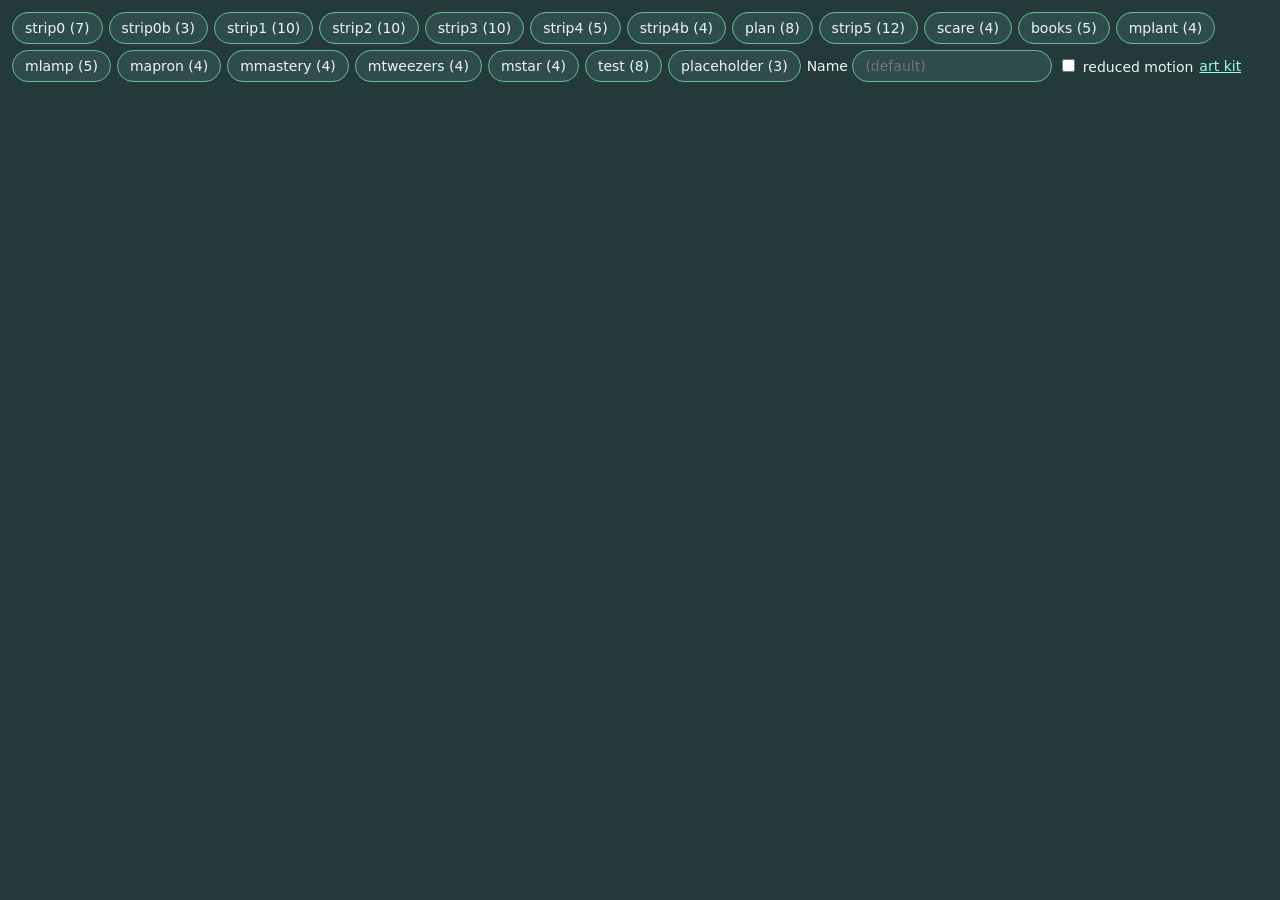
==== comic-test.html @ db4a8c8f "v51: owner answers to the story audit (D32) Co-Authored-By: Claude Opus 5.5 <noreply@anthropic.com>" ====
<!doctype html>
<html lang="en">
<head>
<meta charset="utf-8">
<meta name="viewport" content="width=device-width, initial-scale=1">
<title>Comic test</title>
<link rel="stylesheet" href="css/comic.css">
<style>
  /* Developer page (T4.1): pick a strip and play it. Turn the phone (or resize the window) to see the reflow.
     Options: ?strip=<id>, ?name=<player name>, ?still (reduced motion), ?step=<n> (jump ahead, for screenshots). */
  body { margin: 0; padding: 12px; background: #23393a; color: #eef6f4; font: 14px/1.3 system-ui, sans-serif; }
  .bar { display: flex; flex-wrap: wrap; gap: 6px; align-items: center; }
  .bar button, .bar input { font: inherit; padding: 6px 12px; border-radius: 16px; border: 1px solid #6b9; background: #2f4c4d; color: inherit; }
  .bar button { cursor: pointer; }
  #log { white-space: pre-wrap; color: #ffd27a; }
  /* ?kit: the art kit preview (add &mouth to see where bubble tails point) */
  .kit-row { display: flex; flex-wrap: wrap; gap: 8px; }
  .kit-row figure { margin: 0; background: #fdf3e7; border-radius: 8px; padding: 4px; color: #2a211d; text-align: center; }
  .kit-row svg { display: block; height: auto; }
  h3 { margin: 14px 0 6px; font-size: 14px; }
</style>
</head>
<body>
<div class="bar" id="bar">
  <label>Name <input id="name" maxlength="20" placeholder="(default)"></label>
  <label><input type="checkbox" id="still"> reduced motion</label>
</div>
<p id="log"></p>
<div id="kit"></div>
<script type="module">
// Developer page: lists the strips, checks each one against the string table, sound table and art kit, and plays it.
import { loadStrings, hasString, t } from './js/core/strings.js';
import { createSound } from './js/core/sound.js';
import { SOUND_TABLE } from './js/core/soundTable.js';
import { playComic } from './js/game/comic.js';
import { validateStrip } from './js/game/comic-logic.js';
import { STRIP as placeholder } from './js/data/comics/placeholder-strip.js';
import { STRIP as testStrip } from './js/data/comics/test-strip.js';
import { STRIP as strip0, STRIP_BAN as strip0b } from './js/data/comics/strip-0.js';
import { STRIP as strip1 } from './js/data/comics/strip-1.js';
import { STRIP as strip2 } from './js/data/comics/strip-2.js';
import { STRIP as strip3 } from './js/data/comics/strip-3.js';
import { STRIP as strip4, STRIP_IDEA as strip4b } from './js/data/comics/strip-4.js';
import { STRIP as strip5 } from './js/data/comics/strip-5.js';
import { STRIP as plan } from './js/data/comics/strip-plan.js';
import { STRIP as books } from './js/data/comics/strip-books.js';
import { STRIP as mplant } from './js/data/comics/strip-mplant.js';
import { STRIP as mlamp } from './js/data/comics/strip-mlamp.js';
import { STRIP as mmastery } from './js/data/comics/strip-mmastery.js';
import { STRIP as mapron } from './js/data/comics/strip-mapron.js';
import { STRIP as mtweezers } from './js/data/comics/strip-mtweezers.js';
import { STRIP as mstar } from './js/data/comics/strip-mstar.js';
import { STRIP as scare } from './js/data/comics/strip-scare.js';
import { ARTS, EXPRESSIONS, POSES, OUTFITS, CHARACTERS, checkArtLayer, dressHeroine, studioKit } from './js/game/comic-art.js';

const STRIPS = [strip0, strip0b, strip1, strip2, strip3, strip4, strip4b, plan, strip5, scare, books, mplant, mlamp, mapron, mmastery, mtweezers, mstar, testStrip, placeholder]; // add new strips here to see them in the chooser
const params = new URLSearchParams(location.search);

/**
 * One preview tile: an SVG with some art layers and a small label under it.
 * @param {HTMLElement} row where to add it
 * @param {string} label caption (developer page only, not game text)
 * @param {number} w drawing width
 * @param {number} h drawing height
 * @param {object[]} layers art layers as in a strip
 * @returns {void}
 */
function tile(row, label, w, h, layers) {
  const fig = document.createElement('figure');
  const svg = document.createElementNS('http://www.w3.org/2000/svg', 'svg');
  svg.setAttribute('viewBox', `0 0 ${w} ${h}`);
  svg.style.width = `${w * 0.22 * Number(params.get('zoom') ?? 1)}px`;
  for (const l of layers) {
    const r = ARTS[l.art](l);
    svg.appendChild(r.node ?? r);
    if (r.mouth && params.has('mouth')) {
      const dot = document.createElementNS('http://www.w3.org/2000/svg', 'circle');
      for (const [k, v] of Object.entries({ cx: r.mouth[0], cy: r.mouth[1], r: 8, fill: 'red' })) dot.setAttribute(k, v);
      svg.appendChild(dot);
    }
  }
  const cap = document.createElement('figcaption');
  cap.textContent = label;
  fig.append(svg, cap);
  row.appendChild(fig);
}

/** The art kit preview (?kit): every expression, pose and outfit of the cast, and the props. @returns {void} */
function showKit() {
  const kit = document.getElementById('kit');
  /** A titled row of tiles. @param {string} title row name @returns {HTMLElement} the row */
  const row = (title) => {
    const h = document.createElement('h3');
    h.textContent = title;
    const r = document.createElement('div');
    r.className = 'kit-row';
    if (!params.get('rows') || title.includes(params.get('rows'))) kit.append(h, r); // &rows=husband shows only those rows
    return r;
  };
  for (const who of Object.keys(CHARACTERS)) {
    const r = row(`${who}: expressions`);
    for (const expr of Object.keys(EXPRESSIONS)) tile(r, expr, 400, 420, [{ art: who, x: 200, y: 430, pose: 'bust', expr, look: 1 }]);
  }
  for (const who of Object.keys(CHARACTERS)) {
    const r = row(`${who}: poses`);
    for (const pose of Object.keys(POSES).filter((p) => p !== 'lie')) {
      tile(r, pose, 600, 760, [{ art: who, x: 300, y: pose === 'bust' ? 600 : 740, pose, expr: 'happy', hold: pose === 'sit' ? 'remote' : undefined }]);
    }
  }
  // Her outfit tiers (T5.2) in a few poses: &rows=tiers shows only these.
  for (const outfit of ['everyday', 'apron', 'scrubs']) {
    const rt = row(`outfit tiers: ${outfit}`);
    for (const pose of ['hips', 'stand', 'sit', 'bust']) tile(rt, `${outfit} ${pose}`, 500, 760, [{ art: 'heroine', x: 250, y: pose === 'bust' ? 600 : 740, outfit, expr: 'happy', pose, hold: pose === 'stand' ? 'tweezers' : undefined }]);
  }
  const r = row('outfits');
  for (const outfit of Object.keys(OUTFITS)) tile(r, outfit, 500, 760, [{ art: outfit === 'hoodie' || outfit === 'stripes' || outfit === 'armor' ? 'husband' : 'heroine', x: 250, y: 740, outfit, expr: 'proud', pose: 'hips' }]);
  const p = row('props and scenes');
  tile(p, 'sofa + husband sit', 1100, 700, [{ art: 'sofa', x: 550, y: 680 }, { art: 'husband', x: 400, y: 680, pose: 'sit', expr: 'grumpy', hold: 'remote' }, { art: 'heroine', x: 760, y: 680, pose: 'pop', expr: 'bliss' }]);
  tile(p, 'bed + torch', 1100, 760, [{ art: 'bed', x: 550, y: 740 }, { art: 'husband', x: 334, y: 550, pose: 'lie', expr: 'sleepy' }, { art: 'heroine', x: 766, y: 550, pose: 'lie', expr: 'sneaky', look: 1, scale: 0.95 }, { art: 'blanket', x: 550, y: 740, torch: 'right' }]);
  tile(p, 'armor (stand)', 600, 820, [{ art: 'armor', x: 300, y: 800 }]);
  tile(p, 'husband in armor, visor up', 600, 820, [{ art: 'husband', x: 300, y: 790, outfit: 'armor', expr: 'proud', pose: 'hips' }]);
  tile(p, 'hall + chairs + urn + support group', 1600, 900, [{ art: 'room', kind: 'hall', w: 1600, h: 900, floorY: 620, windowX: 0.6, plantX: 0.05, plantScarf: '#e8505b', outside: [{ art: 'husband', x: 960, y: 520, scale: 0.5, pose: 'bust', outfit: 'armor', visor: 'down', plumes: 3 }] },
    { art: 'urn', x: 1420, y: 700, scale: 0.9 },
    ...[[260, 'nils', 'neutral'], [560, 'greta', 'happy'], [860, 'heroine', 'shocked'], [1160, 'penny', 'happy']].flatMap(([x, art, expr]) => [{ art: 'chair', x, y: 860, scale: 0.85 }, { art, x, y: 860, scale: 0.85, pose: 'sit', expr }])]);
  tile(p, 'armor: plumes 4 + knitted cozy', 600, 820, [{ art: 'husband', x: 300, y: 790, outfit: 'armor', visor: 'down', plumes: 4, cozy: '#f27eb2', expr: 'proud', pose: 'hips' }]);
  tile(p, 'burst + sparkles + torch', 700, 600, [{ art: 'burst', x: 260, y: 260 }, { art: 'sparkles', x: 520, y: 180 }, { art: 'torch', x: 520, y: 520 }]);
  tile(p, 'launderette (strip plan)', 1600, 900, [{ art: 'room', kind: 'launderette', w: 1600, h: 900, floorY: 600, doorX: 0.92, windowX: 0.66, leakX: 0.5 }]);
  tile(p, 'shopfront: day + plan / evening glow + plant', 1600, 900, [{ art: 'shopfront', w: 1600, h: 900, plan: true, sky: ['#ffb86b', '#ffe2a8'], sun: true, glow: true, plantEyes: 'happy' }]);
  tile(p, 'plan sheet, key, pen, helmet over hoodie, landlord', 1400, 760, [{ art: 'plan', x: 180, y: 380 }, { art: 'heroine', x: 520, y: 740, pose: 'wave', hold: 'key', holdScale: 2, expr: 'bliss' }, { art: 'heroine', x: 760, y: 740, pose: 'point', hold: 'pen', expr: 'proud' }, { art: 'husband', x: 1000, y: 740, helmet: true, plumes: 3, pose: 'hips', expr: 'happy' }, { art: 'landlord', x: 1250, y: 740, pose: 'shrug', expr: 'happy' }]);
  tile(p, 'plant: eyes sad, wide, smug, happy + scarf, bud, sweat', 1100, 420, ['sad', 'wide', 'smug', 'happy'].map((eyes, i) => ({ art: 'plant', x: 140 + i * 270, y: 400, eyes, scarf: i === 2 ? '#e8505b' : undefined, bud: i === 1, sweat: i === 1 })));
}

if (params.has('kit')) showKit();
const bar = document.getElementById('bar');
const log = document.getElementById('log');
const nameBox = document.getElementById('name');
const stillBox = document.getElementById('still');
nameBox.value = params.get('name') ?? '';
stillBox.checked = params.has('still');
const sound = createSound();

/** Play one strip with the options on the page (&outfit=apron|scrubs dresses her in strips marked dressed, as the game does, T5.2). @param {object} strip the strip @returns {object} the player */
function open(strip) {
  sound.unlock();
  const problems = validateStrip(strip, { hasKey: hasString, sounds: SOUND_TABLE, arts: ARTS });
  strip.panels.forEach((p, i) => p.scene.layers.forEach((l) => {
    if (l.art) for (const e of checkArtLayer(l)) problems.push(`${strip.id} panel ${i + 1}: ${e}`);
  }));
  log.textContent = problems.length ? problems.join('\n') : '';
  return playComic(strip, {
    name: nameBox.value.trim(), reducedMotion: stillBox.checked || undefined, sound,
    // &gloves = her blue gloves in dressed strips, &studio=bare = no living plant yet (as the game does, SPEC D32e, D32j)
    arts: studioKit(dressHeroine(ARTS, strip.dressed ? params.get('outfit') : null), {
      gloves: params.has('gloves') && !!strip.dressed && !strip.bareHands,
      livingPlant: strip.studio === 'owned' && params.get('studio') === 'bare' ? false : undefined,
    }),
    onSeen: (id, info) => { log.textContent += `seen: ${id}${info.skipped ? ' (skipped)' : ''}\n`; },
  });
}

await loadStrings('en');
// The chooser: one button per strip (panel count in brackets), plus a link to the art kit preview.
for (const strip of [...STRIPS].reverse()) {
  const b = document.createElement('button');
  b.type = 'button';
  b.textContent = `${strip.id} (${strip.panels.length})`;
  b.title = t(strip.title);
  b.addEventListener('click', () => open(strip));
  bar.prepend(b);
}
const kitLink = document.createElement('a');
kitLink.href = '?kit&zoom=2';
kitLink.textContent = 'art kit';
kitLink.style.color = '#9fe';
bar.append(kitLink);
const pick = STRIPS.find((s) => s.id === params.get('strip'));
if (pick) {
  const player = open(pick);
  for (let i = 0; i < Number(params.get('step') ?? 0); i += 1) player.next();
}
</script>
</body>
</html>
---- css/comic.css ----
/* Comic player (js/game/comic.js): a full-screen reader with thick cartoon panel frames, live-text bubbles and an
   end card. Panel sizes are set from JS so a page always fits the screen in portrait and landscape. */
.comic {
  position: fixed; inset: 0; z-index: 50; display: flex; flex-direction: column; overflow: hidden;
  color: #2a211d; font-family: system-ui, sans-serif; outline: none; user-select: none; -webkit-user-select: none;
  background-color: #3b2f3f;
  background-image: radial-gradient(rgba(255, 255, 255, 0.07) 1.5px, transparent 1.6px);
  background-size: 14px 14px;
  touch-action: manipulation; cursor: pointer;
}
.comic-top {
  flex: none; display: flex; align-items: center; gap: 10px; padding: max(8px, env(safe-area-inset-top)) 12px 4px;
}
.comic-title {
  flex: 1; min-width: 0; margin: 0; color: #fff3e6; font-weight: 800; font-size: 1rem; letter-spacing: 0.02em;
  white-space: nowrap; overflow: hidden; text-overflow: ellipsis;
}
.comic-btn {
  flex: none; min-width: 44px; min-height: 44px; padding: 6px 16px; border-radius: 999px; font: inherit; font-weight: 800;
  font-size: 0.95rem; color: #2a211d; background: #fff3e6; border: 3px solid #2a211d; box-shadow: 0 3px 0 #2a211d;
  cursor: pointer;
}
.comic-btn:active { transform: translateY(2px); box-shadow: 0 1px 0 #2a211d; }
.comic-btn:focus-visible { outline: 3px solid #5eead4; outline-offset: 2px; }
.comic-btn--main { background: #5eead4; }
.comic-stage {
  flex: 1; min-height: 0; display: flex; align-items: center; justify-content: center; padding: 4px 12px;
}
.comic-page { display: flex; gap: 10px; align-items: center; justify-content: center; }
.comic-page--column { flex-direction: column; }
.comic-panel {
  position: relative; flex: none; overflow: hidden; border: 3px solid #2a211d; border-radius: 8px; background: #fffdf6;
  box-shadow: 5px 6px 0 rgba(20, 12, 18, 0.55); visibility: hidden; box-sizing: border-box;
}
.comic-panel.is-on { visibility: visible; }
.comic-panel.is-new { animation: comic-in 280ms cubic-bezier(0.2, 0.9, 0.3, 1.15) both; }
/* Upright phone, wide panel: bubbles in bands above and below the art, tails reaching into it. */
.comic-panel--out { border: 0; border-radius: 0; background: transparent; box-shadow: none; overflow: visible; }
.comic-artbox {
  position: relative; overflow: hidden; border: 3px solid #2a211d; border-radius: 8px; background: #fffdf6;
  box-shadow: 5px 6px 0 rgba(20, 12, 18, 0.55); box-sizing: border-box; margin: 0 auto;
}
.comic-band { position: relative; z-index: 2; }
.comic-band .comic-text { position: relative; display: block; left: auto; top: auto; }
.comic-panel--out .comic-balloons { z-index: 1; }
.comic-art, .comic-balloons { position: absolute; inset: 0; width: 100%; height: 100%; display: block; }
.comic-cam { transform-origin: 0 0; transform-box: view-box; }
.comic-texts { position: absolute; inset: 0; }
.comic-text {
  position: absolute; left: 0; top: 0; box-sizing: border-box; padding: 0.45em 0.8em; line-height: 1.2; font-weight: 700;
  text-align: center; overflow-wrap: break-word; width: max-content; opacity: 0;
}
.comic-text--caption { padding: 0.4em 0.7em; text-align: left; font-style: italic; font-weight: 800; }
.comic-text--shout { font-weight: 900; text-transform: uppercase; letter-spacing: 0.02em; }
.comic-text--think { font-weight: 600; font-style: italic; }
.comic-text--whisper { font-weight: 500; font-style: italic; }
.comic-bub { opacity: 0; transform-box: fill-box; transform-origin: 50% 50%; }
.comic-bub.is-on, .comic-text.is-on { opacity: 1; }
.comic-text.is-on { transform-origin: 50% 60%; }
.is-pop { animation: comic-pop 240ms cubic-bezier(0.3, 1.6, 0.5, 1) both; }
.is-pop-late { animation: comic-pop 240ms cubic-bezier(0.3, 1.6, 0.5, 1) 320ms both; }
.comic-hint {
  flex: none; margin: 0; padding: 4px 12px max(8px, env(safe-area-inset-bottom)); text-align: center;
  color: rgba(255, 243, 230, 0.7); font-size: 0.85rem;
}
.comic-end {
  position: absolute; inset: 0; z-index: 10; display: flex; flex-direction: column; align-items: center; justify-content: center; gap: 16px;
  background: rgba(30, 22, 32, 0.72); cursor: default; /* z-index: above the bubble bands of the last panel (R7: they covered Replay and Continue) */
}
.comic-end[hidden] { display: none; }
.comic-end__text {
  margin: 0; padding: 10px 22px; color: #2a211d; background: #ffe08a; border: 3px solid #2a211d; border-radius: 10px;
  font-size: 1.4rem; font-weight: 900; transform: rotate(-2deg); box-shadow: 5px 6px 0 rgba(20, 12, 18, 0.55);
}
.comic-end__row { display: flex; gap: 12px; }
.comic-live { position: absolute; width: 1px; height: 1px; overflow: hidden; clip: rect(0 0 0 0); white-space: nowrap; }
@keyframes comic-in { from { opacity: 0; transform: translateY(14px) scale(0.96); } to { opacity: 1; transform: none; } }
@keyframes comic-pop { from { opacity: 0; transform: scale(0.4); } to { opacity: 1; transform: scale(1); } }
@media (max-height: 420px) {
  .comic-top { padding-top: max(4px, env(safe-area-inset-top)); padding-bottom: 0; }
  .comic-btn { min-height: 40px; padding: 4px 14px; }
  .comic-hint { padding-top: 0; padding-bottom: max(4px, env(safe-area-inset-bottom)); font-size: 0.78rem; }
}
.comic--still .is-pop, .comic--still .is-pop-late, .comic--still .is-new { animation: none; }
@media (prefers-reduced-motion: reduce) {
  .comic .is-pop, .comic .is-pop-late, .comic .is-new { animation: none; }
}
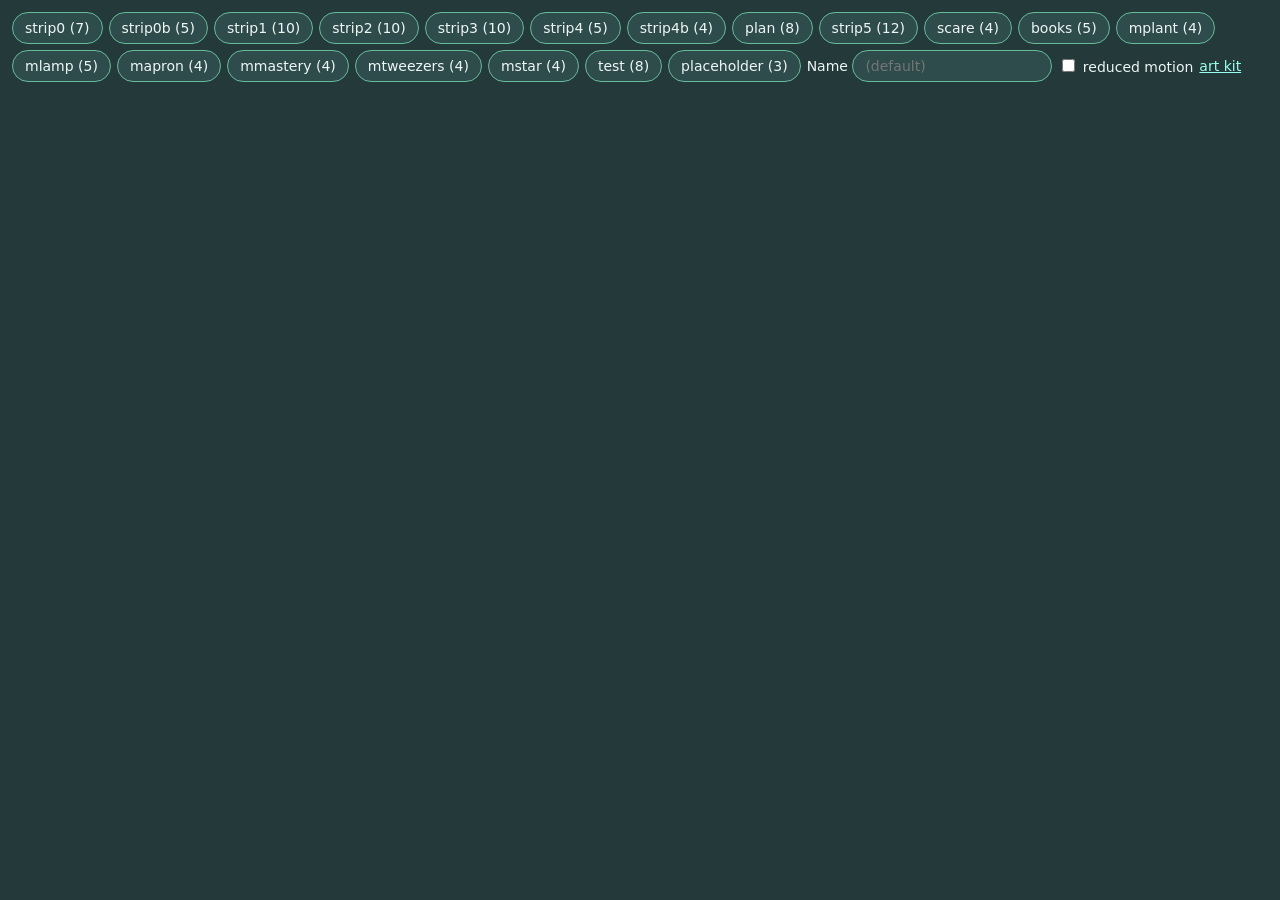
==== commit d7ca7ccb: "v60: the Tool mastery strip says what she mastered" ====
--- a/comic-test.html
+++ b/comic-test.html
@@ -52,6 +52,8 @@
 import { STRIP as mstar } from './js/data/comics/strip-mstar.js';
 import { STRIP as scare } from './js/data/comics/strip-scare.js';
 import { ARTS, EXPRESSIONS, POSES, OUTFITS, CHARACTERS, checkArtLayer, dressHeroine, studioKit } from './js/game/comic-art.js';
+import { stripVars } from './js/game/app-logic.js';
+import { defaultSave } from './js/core/save.js';
 
 const STRIPS = [strip0, strip0b, strip1, strip2, strip3, strip4, strip4b, plan, strip5, scare, books, mplant, mlamp, mapron, mmastery, mtweezers, mstar, testStrip, placeholder]; // add new strips here to see them in the chooser
 const params = new URLSearchParams(location.search);
@@ -147,8 +149,12 @@
     if (l.art) for (const e of checkArtLayer(l)) problems.push(`${strip.id} panel ${i + 1}: ${e}`);
   }));
   log.textContent = problems.length ? problems.join('\n') : '';
+  // The strip's extra placeholders as the game fills them, for a save Skilled at &kind= (default whitehead)
+  const sv = stripVars(strip.id, { ...defaultSave(0), mastery: { [params.get('kind') ?? 'whitehead']: 70 } });
+  const vars = { ...sv.values };
+  for (const [k, key] of Object.entries(sv.keys)) vars[k] = t(key);
   return playComic(strip, {
-    name: nameBox.value.trim(), reducedMotion: stillBox.checked || undefined, sound,
+    name: nameBox.value.trim(), vars, reducedMotion: stillBox.checked || undefined, sound,
     // &gloves = her blue gloves in dressed strips, &studio=bare = no living plant yet (as the game does, SPEC D32e, D32j)
     arts: studioKit(dressHeroine(ARTS, strip.dressed ? params.get('outfit') : null), {
       gloves: params.has('gloves') && !!strip.dressed && !strip.bareHands,
--- a/css/comic.css
+++ b/css/comic.css
@@ -72,6 +72,10 @@
   margin: 0; padding: 10px 22px; color: #2a211d; background: #ffe08a; border: 3px solid #2a211d; border-radius: 10px;
   font-size: 1.4rem; font-weight: 900; transform: rotate(-2deg); box-shadow: 5px 6px 0 rgba(20, 12, 18, 0.55);
 }
+.comic-end__more { /* a strip's own end-card line (the Tool mastery strip explains the skill ladder, R8i) */
+  margin: 0 16px; max-width: 30rem; padding: 12px 18px; color: #2a211d; background: #fff7e6; border: 3px solid #2a211d;
+  border-radius: 10px; font-size: 1.02rem; font-weight: 700; line-height: 1.35; text-align: center; box-shadow: 4px 5px 0 rgba(20, 12, 18, 0.55);
+}
 .comic-end__row { display: flex; gap: 12px; }
 .comic-live { position: absolute; width: 1px; height: 1px; overflow: hidden; clip: rect(0 0 0 0); white-space: nowrap; }
 @keyframes comic-in { from { opacity: 0; transform: translateY(14px) scale(0.96); } to { opacity: 1; transform: none; } }
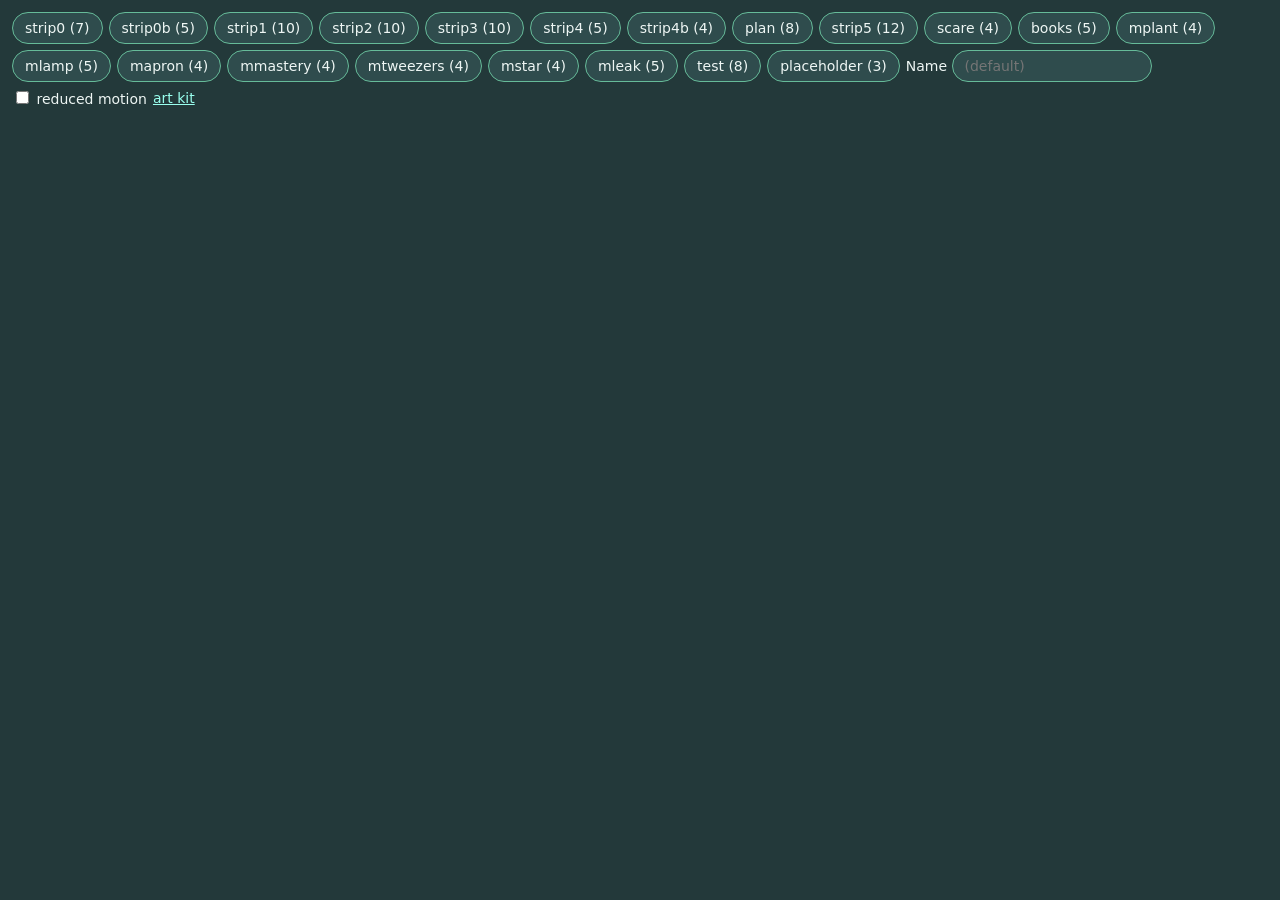
==== commit 2afe878a: "v66: fix the leak" ====
--- a/comic-test.html
+++ b/comic-test.html
@@ -50,12 +50,13 @@
 import { STRIP as mapron } from './js/data/comics/strip-mapron.js';
 import { STRIP as mtweezers } from './js/data/comics/strip-mtweezers.js';
 import { STRIP as mstar } from './js/data/comics/strip-mstar.js';
+import { STRIP as mleak } from './js/data/comics/strip-mleak.js';
 import { STRIP as scare } from './js/data/comics/strip-scare.js';
 import { ARTS, EXPRESSIONS, POSES, OUTFITS, CHARACTERS, checkArtLayer, dressHeroine, studioKit } from './js/game/comic-art.js';
 import { stripVars } from './js/game/app-logic.js';
 import { defaultSave } from './js/core/save.js';
 
-const STRIPS = [strip0, strip0b, strip1, strip2, strip3, strip4, strip4b, plan, strip5, scare, books, mplant, mlamp, mapron, mmastery, mtweezers, mstar, testStrip, placeholder]; // add new strips here to see them in the chooser
+const STRIPS = [strip0, strip0b, strip1, strip2, strip3, strip4, strip4b, plan, strip5, scare, books, mplant, mlamp, mapron, mmastery, mtweezers, mstar, mleak, testStrip, placeholder]; // add new strips here to see them in the chooser
 const params = new URLSearchParams(location.search);
 
 /**
@@ -129,7 +130,8 @@
   tile(p, 'launderette (strip plan)', 1600, 900, [{ art: 'room', kind: 'launderette', w: 1600, h: 900, floorY: 600, doorX: 0.92, windowX: 0.66, leakX: 0.5 }]);
   tile(p, 'shopfront: day + plan / evening glow + plant', 1600, 900, [{ art: 'shopfront', w: 1600, h: 900, plan: true, sky: ['#ffb86b', '#ffe2a8'], sun: true, glow: true, plantEyes: 'happy' }]);
   tile(p, 'plan sheet, key, pen, helmet over hoodie, landlord', 1400, 760, [{ art: 'plan', x: 180, y: 380 }, { art: 'heroine', x: 520, y: 740, pose: 'wave', hold: 'key', holdScale: 2, expr: 'bliss' }, { art: 'heroine', x: 760, y: 740, pose: 'point', hold: 'pen', expr: 'proud' }, { art: 'husband', x: 1000, y: 740, helmet: true, plumes: 3, pose: 'hips', expr: 'happy' }, { art: 'landlord', x: 1250, y: 740, pose: 'shrug', expr: 'happy' }]);
-  tile(p, 'plant: eyes sad, wide, smug, happy + scarf, bud, sweat', 1100, 420, ['sad', 'wide', 'smug', 'happy'].map((eyes, i) => ({ art: 'plant', x: 140 + i * 270, y: 400, eyes, scarf: i === 2 ? '#e8505b' : undefined, bud: i === 1, sweat: i === 1 })));
+  tile(p, 'pipe old / new joint, ladder straight / bent + creak, pipeJoint held (strip mleak)', 1400, 900, [{ art: 'pipe', y: 80, w: 1400, jointX: 360, joint: 'old' }, { art: 'pipe', y: 220, x: 760, w: 640, jointX: 1080, joint: 'new' }, { art: 'ladder', x: 300, y: 880, h: 560, w: 260 }, { art: 'ladder', x: 700, y: 880, h: 560, w: 260, bend: 1, creak: true, wobble: true }, { art: 'heroine', x: 1100, y: 880, pose: 'wave', hold: 'pipeJoint', expr: 'bliss', scale: 0.9 }]);
+  tile(p, 'plant: eyes sad, wide, smug, happy + scarf, bud, sweat',1100, 420, ['sad', 'wide', 'smug', 'happy'].map((eyes, i) => ({ art: 'plant', x: 140 + i * 270, y: 400, eyes, scarf: i === 2 ? '#e8505b' : undefined, bud: i === 1, sweat: i === 1 })));
 }
 
 if (params.has('kit')) showKit();
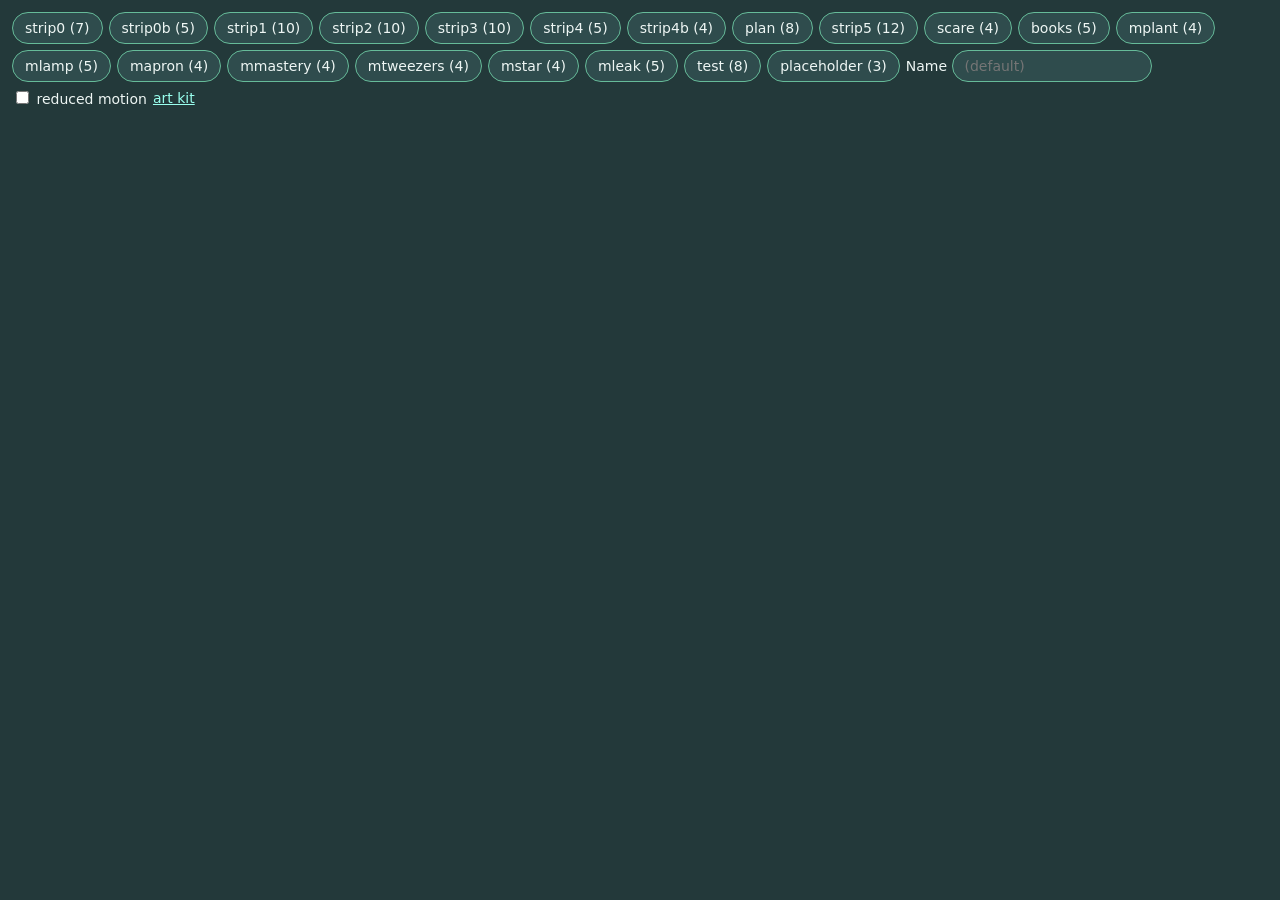
==== commit 624a735b: "v83: story audit picks, pin jar, horns on the forehead, small strip fixes Co-Authored-By: Claude Opu" ====
--- a/comic-test.html
+++ b/comic-test.html
@@ -53,7 +53,7 @@
 import { STRIP as mleak } from './js/data/comics/strip-mleak.js';
 import { STRIP as scare } from './js/data/comics/strip-scare.js';
 import { ARTS, EXPRESSIONS, POSES, OUTFITS, CHARACTERS, checkArtLayer, dressHeroine, studioKit } from './js/game/comic-art.js';
-import { stripVars } from './js/game/app-logic.js';
+import { stripVars, LEAK_STORY_STRIPS } from './js/game/app-logic.js';
 import { defaultSave } from './js/core/save.js';
 
 const STRIPS = [strip0, strip0b, strip1, strip2, strip3, strip4, strip4b, plan, strip5, scare, books, mplant, mlamp, mapron, mmastery, mtweezers, mstar, mleak, testStrip, placeholder]; // add new strips here to see them in the chooser
@@ -157,10 +157,12 @@
   for (const [k, key] of Object.entries(sv.keys)) vars[k] = t(key);
   return playComic(strip, {
     name: nameBox.value.trim(), vars, reducedMotion: stillBox.checked || undefined, sound,
-    // &gloves = her blue gloves in dressed strips, &studio=bare = no living plant yet (as the game does, SPEC D32e, D32j)
+    // &gloves = her blue gloves in dressed strips, &studio=bare = no living plant yet (as the game does, SPEC D32e, D32j),
+    // &leak=fixed = "Fix the leak" bought: no drip or leak stain, the bucket stays (story audit R2; not strip 5 or mleak)
     arts: studioKit(dressHeroine(ARTS, strip.dressed ? params.get('outfit') : null), {
-      gloves: params.has('gloves') && !!strip.dressed && !strip.bareHands,
+      gloves: params.has('gloves') && !!(strip.dressed || strip.gloves) && !strip.bareHands, // mapron has its own gloves flag (R8 2026-10-29)
       livingPlant: strip.studio === 'owned' && params.get('studio') === 'bare' ? false : undefined,
+      leakFixed: params.get('leak') === 'fixed' && !LEAK_STORY_STRIPS.includes(strip.id),
     }),
     onSeen: (id, info) => { log.textContent += `seen: ${id}${info.skipped ? ' (skipped)' : ''}\n`; },
   });
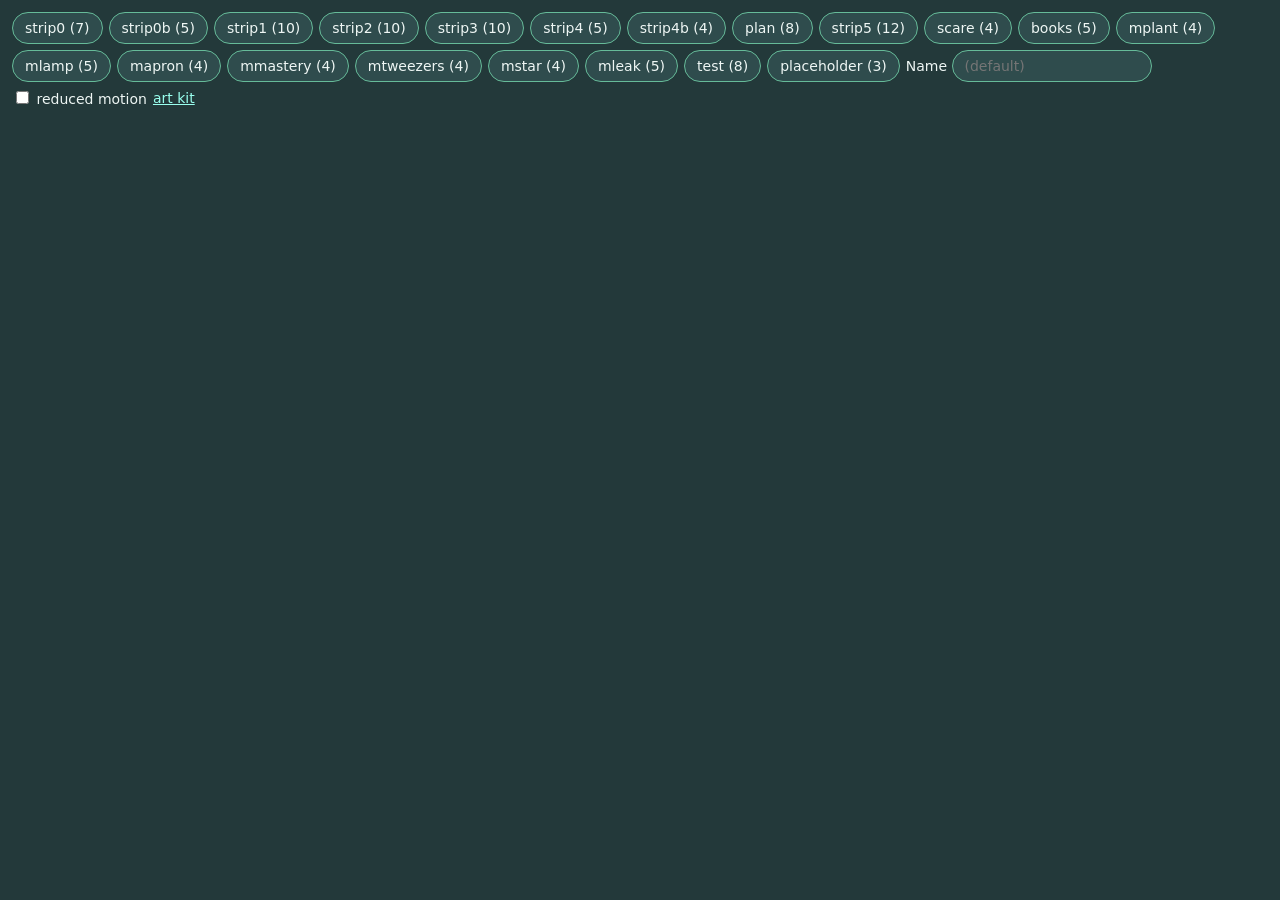
==== commit f3aed41b: "v87: Q14 c: ring light and pink chair in studio strips Co-Authored-By: Claude Opus 5.5 <noreply@anth" ====
--- a/comic-test.html
+++ b/comic-test.html
@@ -163,6 +163,9 @@
       gloves: params.has('gloves') && !!(strip.dressed || strip.gloves) && !strip.bareHands, // mapron has its own gloves flag (R8 2026-10-29)
       livingPlant: strip.studio === 'owned' && params.get('studio') === 'bare' ? false : undefined,
       leakFixed: params.get('leak') === 'fixed' && !LEAK_STORY_STRIPS.includes(strip.id),
+      // &ring = the ring light bought, &pinkchair = the pink chair bought (Q14 c, only in studio strips, as the game does)
+      ringLight: strip.studio === 'owned' && params.has('ring'),
+      pinkChair: strip.studio === 'owned' && params.has('pinkchair'),
     }),
     onSeen: (id, info) => { log.textContent += `seen: ${id}${info.skipped ? ' (skipped)' : ''}\n`; },
   });
